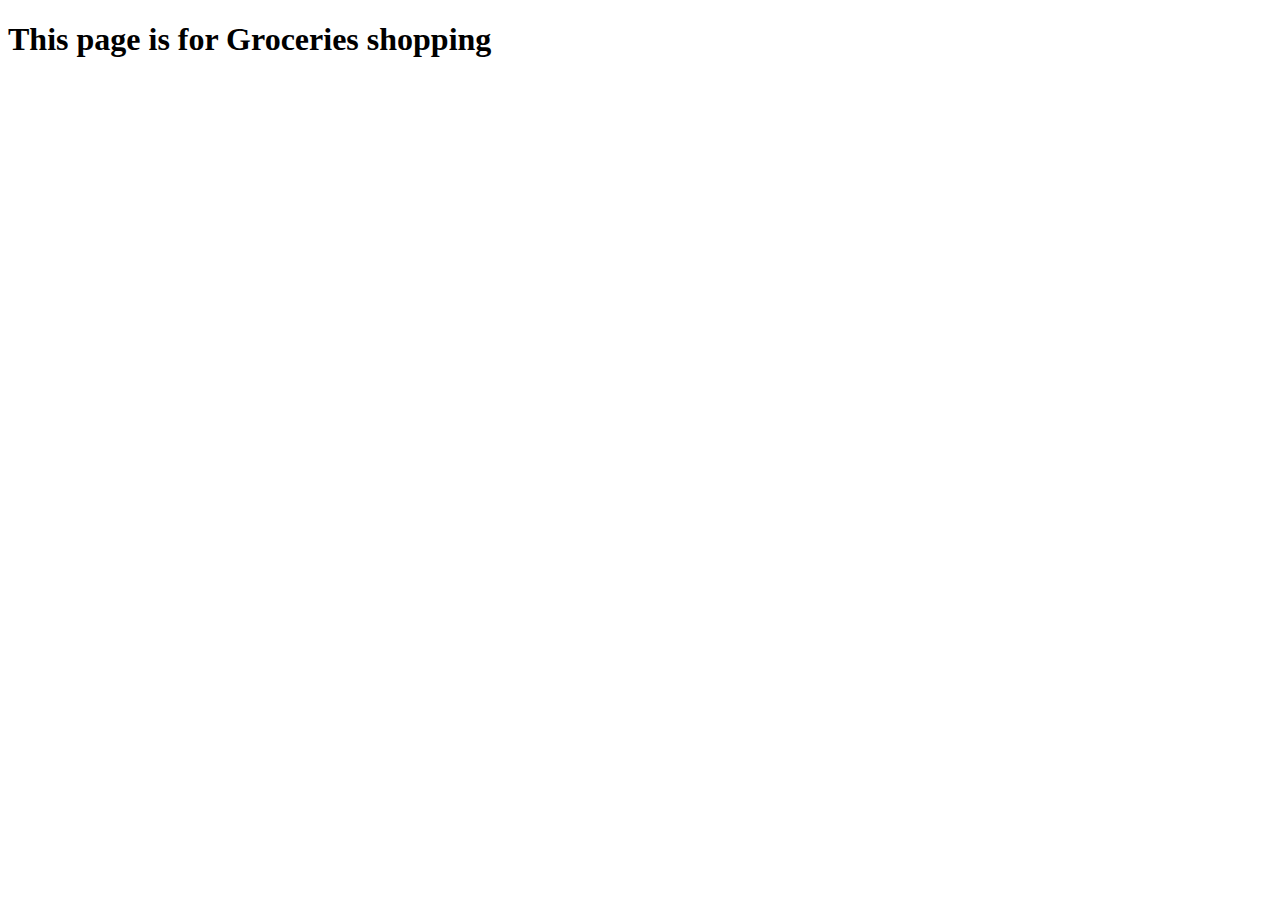
==== docs/Groceries.html @ 48125870 "docs folder created" ====
<!DOCTYPE html>
<html lang="en">
<head>
    <meta charset="UTF-8">
    <meta http-equiv="X-UA-Compatible" content="IE=edge">
    <meta name="viewport" content="width=device-width, initial-scale=1.0">
    <title>Groceries</title>
</head>
<body>
     <h1>This page is for Groceries shopping</h1>
</body> 
</html>
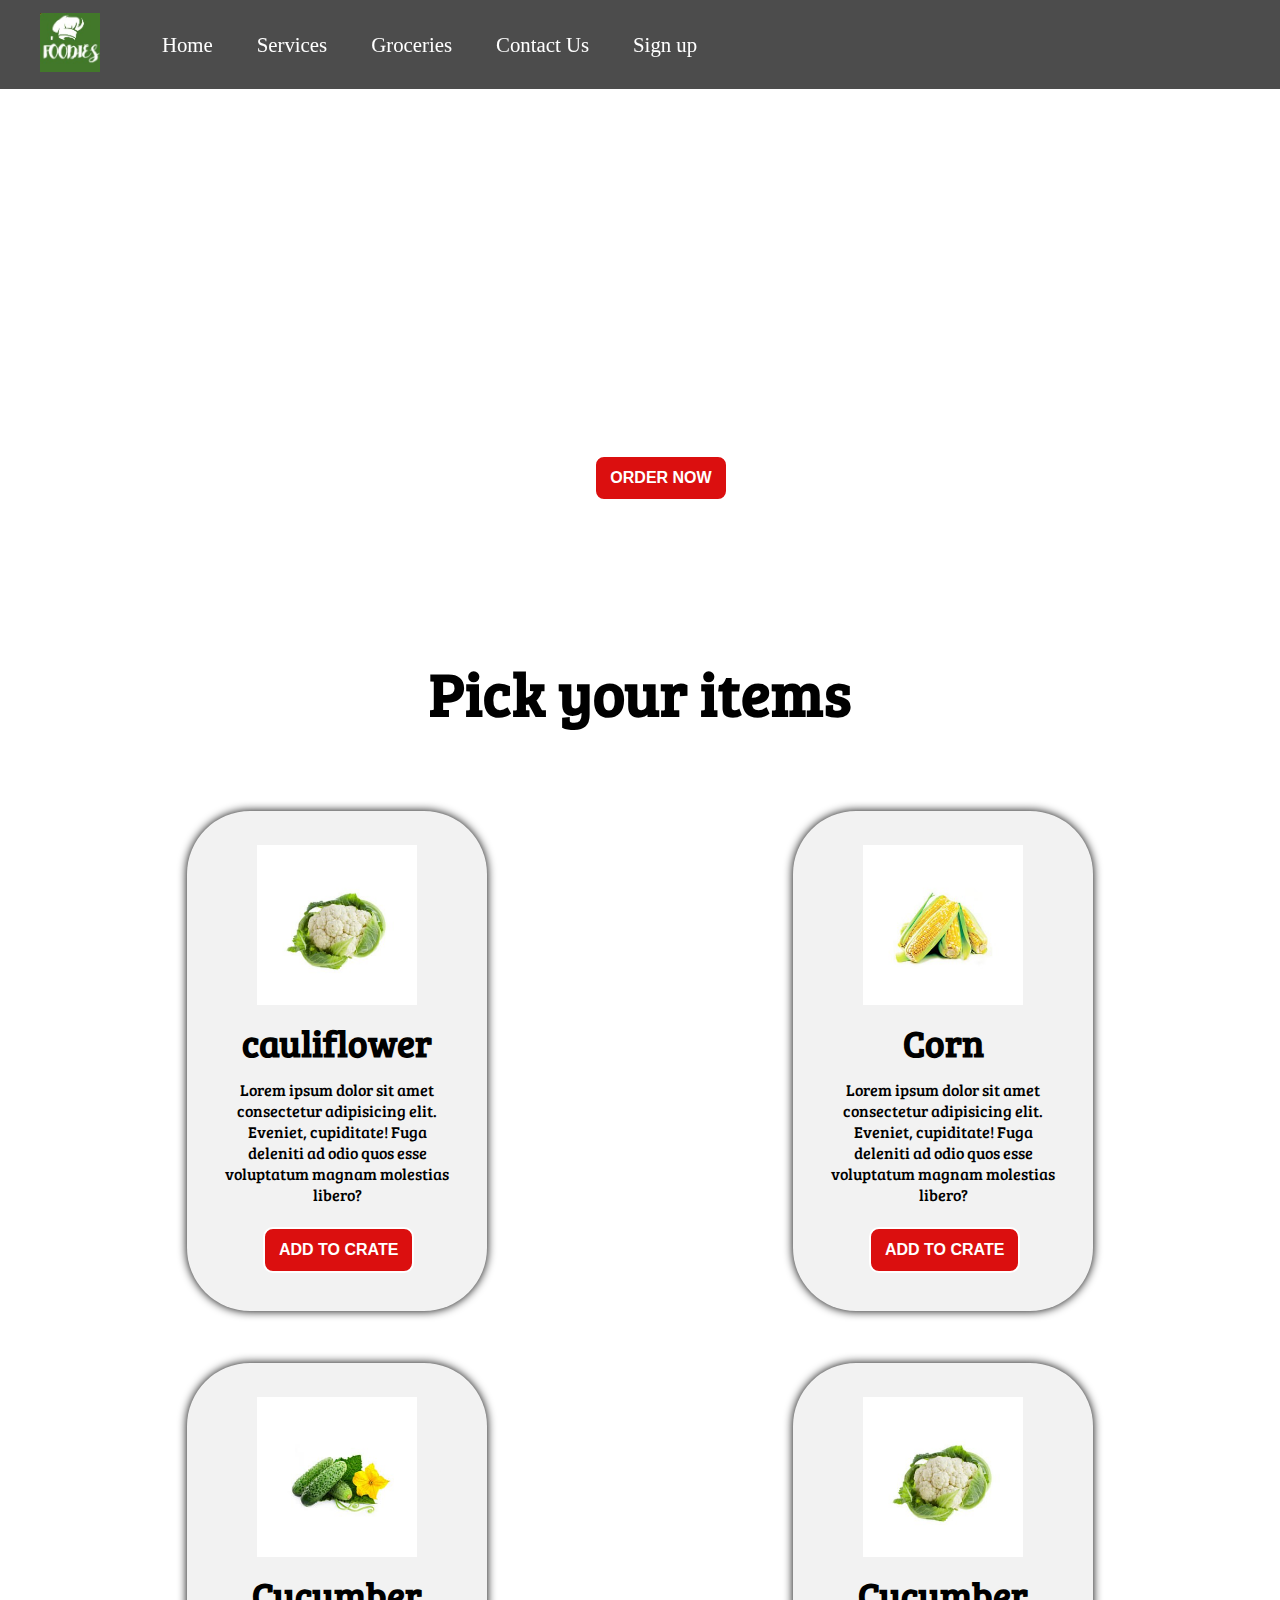
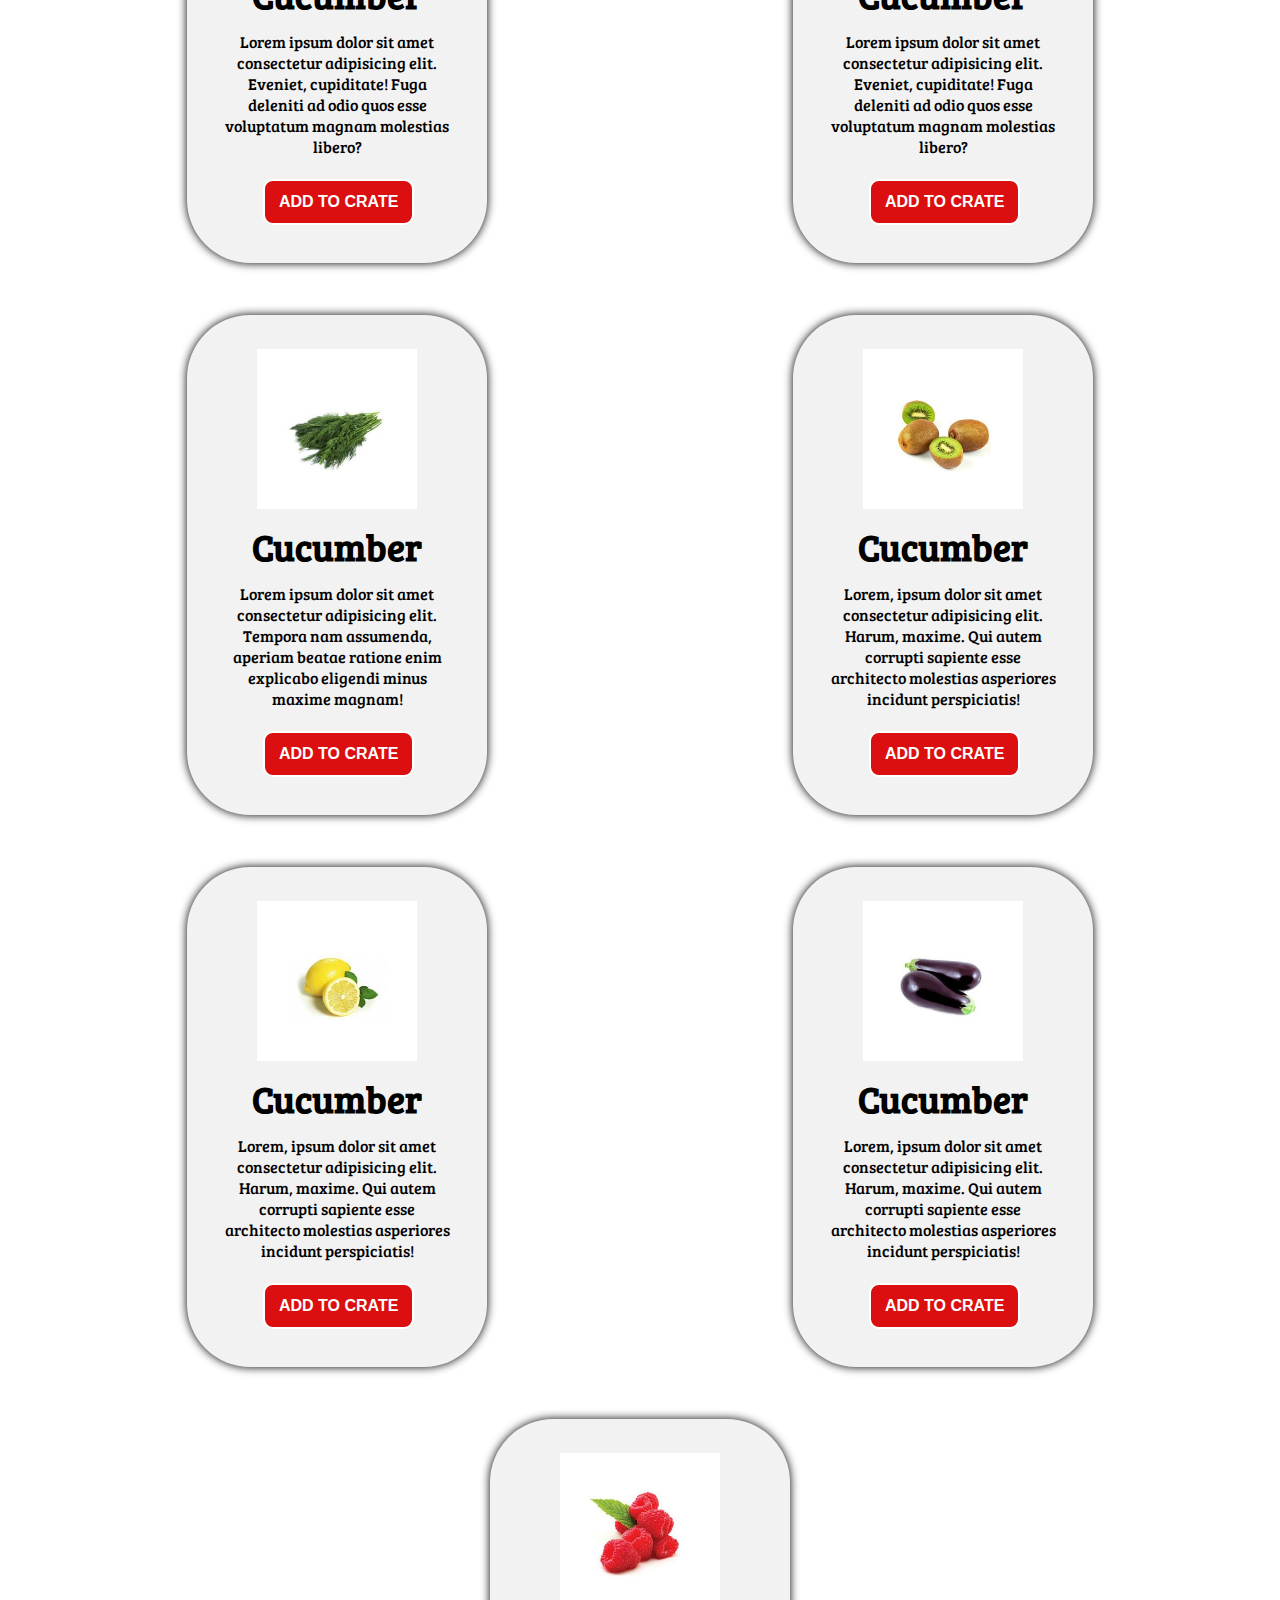
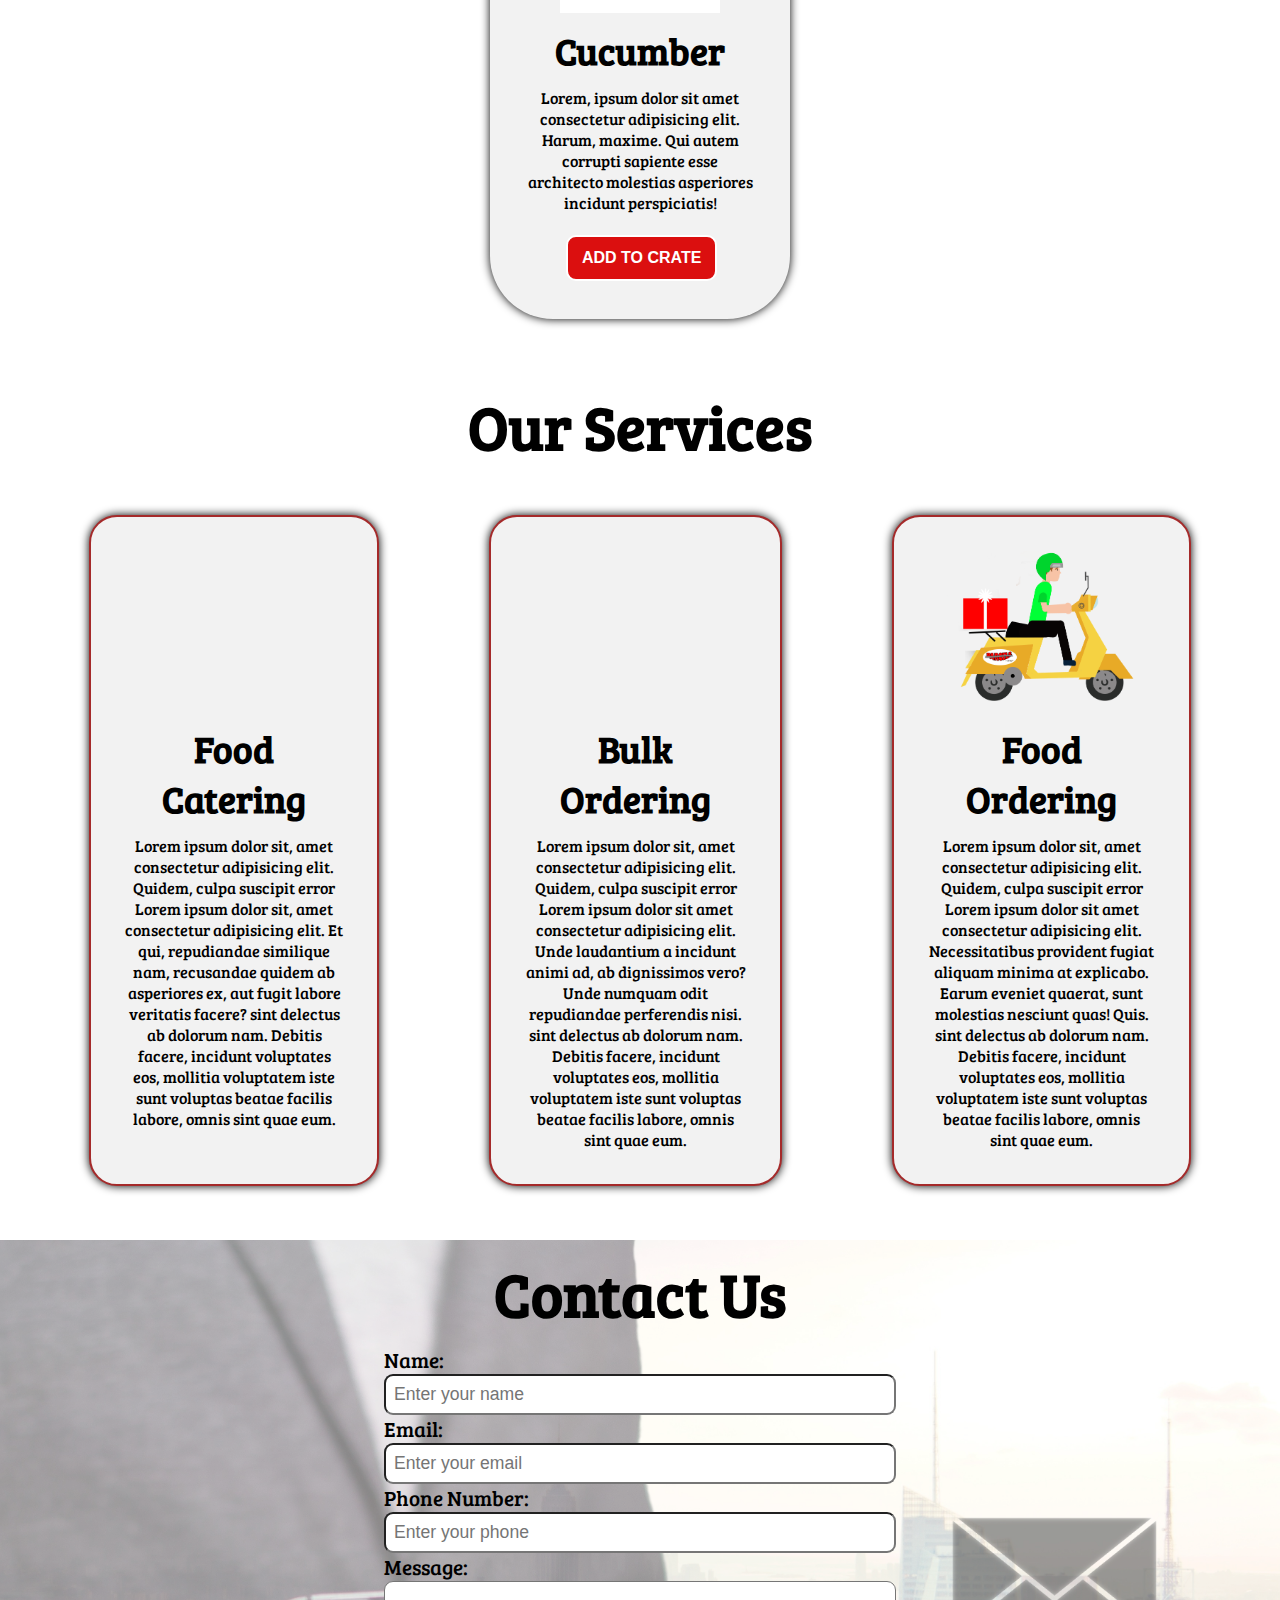
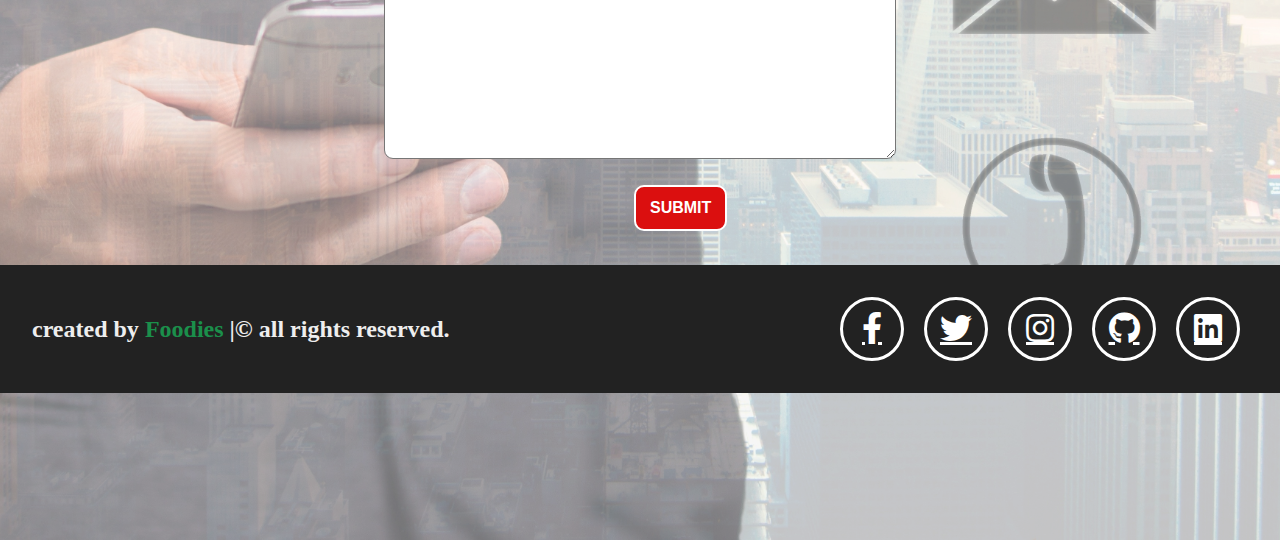
==== commit d4cf882a: "onkar change footer and signup page" ====
--- a/docs/Groceries.html
+++ b/docs/Groceries.html
@@ -1,12 +1,237 @@
 <!DOCTYPE html>
 <html lang="en">
+
 <head>
-    <meta charset="UTF-8">
-    <meta http-equiv="X-UA-Compatible" content="IE=edge">
-    <meta name="viewport" content="width=device-width, initial-scale=1.0">
-    <title>Groceries</title>
+    <meta charset="UTF-8" />
+    <meta name="viewport" content="width=device-width, initial-scale=1.0" />
+    <meta http-equiv="X-UA-Compatible" content="ie=edge" />
+    <title>Best Online Food Delivery Service in India | MyOnlineMeal.com</title>
+    <link rel="stylesheet" href="css/style.css" />
+    <link rel="stylesheet" media="screen and (max-width: 1170px)" href="css/phone.css" />
+    <link href="https://fonts.googleapis.com/css?family=Baloo+Bhai|Bree+Serif&display=swap" rel="stylesheet" />
+    <!-- <link rel="stylesheet" href="https://stackpath.bootstrapcdn.com/bootstrap/4.5.2/css/bootstrap.min.css" integrity="sha384-JcKb8q3iqJ61gNV9KGb8thSsNjpSL0n8PARn9HuZOnIxN0hoP+VmmDGMN5t9UJ0Z" crossorigin="anonymous" > -->
+    <link rel="stylesheet" href="https://use.fontawesome.com/releases/v5.8.2/css/all.css"> 
+
 </head>
+
 <body>
-     <h1>This page is for Groceries shopping</h1>
-</body> 
+    <nav id="navbar">
+        <div id="logo">
+            <img src="logos.jpg" alt="MyOnlineMeal.com" />
+        </div>
+        <ul>
+            <li class="item"><a href="#home">Home</a></li>
+            <li class="item"><a href="#services-container">Services</a></li>
+            <li class="item"><a href="Groceries.html" target="_blank">Groceries</a></li>
+            <li class="item"><a href="#contact" >Contact Us</a></li>
+            <li class="item"><a href="paymentform.html" target="_blank">Sign up</a></li>
+        </ul>
+    </nav>
+
+    <section id="home">
+        <h1 class="h-primary">Welcome to MyOnlineVegies</h1>
+        <p>
+            Lorem ipsum dolor sit amet consectetur, adipisicing elit. Perferendis
+            dolorum numquam minus.
+        </p>
+        <p>Lorem ipsum dolor sit amet consectetur, adipisicing elit.</p>
+        <button class="btn">Order Now</button>
+    </section>
+
+    <section id="order-content">
+        <h1 class="order-heading  center">Pick your items</h1>
+        <div id="orders">
+            <div class="box">
+                <img src="img/vegies images/cauliflower.jpg" alt="first item" />
+                <h2 class="order-heading-secondary">cauliflower</h2>
+                <p class="center">Lorem ipsum dolor sit amet consectetur adipisicing elit. Eveniet, cupiditate! Fuga deleniti ad odio quos esse voluptatum magnam molestias libero?
+                </p>
+                <button class="btn">add to crate</button>
+
+            </div>
+            <div class="box">
+                <img src="img/vegies images/corn.jpg" alt="first item" />
+                <h2 class="order-heading-secondary">Corn</h2>
+                <p class="center">Lorem ipsum dolor sit amet consectetur adipisicing elit. Eveniet, cupiditate! Fuga deleniti ad odio quos esse voluptatum magnam molestias libero?
+                </p>
+                <button class="btn">add to crate</button>
+
+            </div>
+            <div class="box">
+                <img src="img/vegies images/cucumber.jpg" alt="first item" />
+                <h2 class="order-heading-secondary">Cucumber</h2>
+                <p class="center">Lorem ipsum dolor sit amet consectetur adipisicing elit. Eveniet, cupiditate! Fuga deleniti ad odio quos esse voluptatum magnam molestias libero?
+                </p>
+                <button class="btn">add to crate</button>
+
+            </div>
+            <div class="box">
+                <img src="img/vegies images/cauliflower.jpg" alt="first item" />
+                <h2 class="order-heading-secondary">Cucumber</h2>
+                <p class="center">Lorem ipsum dolor sit amet consectetur adipisicing elit. Eveniet, cupiditate! Fuga deleniti ad odio quos esse voluptatum magnam molestias libero?
+                </p>
+                <button class="btn">add to crate</button>
+
+            </div>
+            <div class="box">
+                <img src="img/vegies images/dill.jpg" alt="first item" />
+                <h2 class="order-heading-secondary">Cucumber</h2>
+                <p class="center">Lorem ipsum dolor sit amet consectetur adipisicing elit. Tempora nam assumenda, aperiam beatae ratione enim explicabo eligendi minus maxime magnam!
+                </p>
+                <button class="btn">add to crate</button>
+
+            </div>
+            <div class="box">
+                <img src="img/vegies images/kiwi.jpg" alt="first item" />
+                <h2 class="order-heading-secondary">Cucumber</h2>
+                <p class="center">Lorem, ipsum dolor sit amet consectetur adipisicing elit. Harum, maxime. Qui autem corrupti sapiente esse architecto molestias asperiores incidunt perspiciatis!
+                </p>
+                <button class="btn">ADD To CRATE</button>
+
+            </div>
+            <div class="box">
+                <img src="img/vegies images/lemon.jpg" alt="first item" />
+                <h2 class="order-heading-secondary">Cucumber</h2>
+                <p class="center">Lorem, ipsum dolor sit amet consectetur adipisicing elit. Harum, maxime. Qui autem corrupti sapiente esse architecto molestias asperiores incidunt perspiciatis!
+                </p>
+                <button class="btn">ADD To CRATE</button>
+
+            </div>
+            <div class="box">
+                <img src="img/vegies images/zucchini.jpg" alt="first item" />
+                <h2 class="order-heading-secondary">Cucumber</h2>
+                <p class="center">Lorem, ipsum dolor sit amet consectetur adipisicing elit. Harum, maxime. Qui autem corrupti sapiente esse architecto molestias asperiores incidunt perspiciatis!
+                </p>
+                <button class="btn">ADD To CRATE</button>
+
+            </div>
+            <div class="box">
+                <img src="img/vegies images/Raspberries.jpg" alt="first item" />
+                <h2 class="order-heading-secondary">Cucumber</h2>
+                <p class="center">Lorem, ipsum dolor sit amet consectetur adipisicing elit. Harum, maxime. Qui autem corrupti sapiente esse architecto molestias asperiores incidunt perspiciatis!
+                </p>
+                <button class="btn">ADD To CRATE</button>
+
+            </div>
+
+
+        </div>
+
+
+
+
+    </section>
+
+    <section id="services-container">
+        <h1 class="h-primary center">Our Services</h1>
+        <div id="services">
+            <div class="box">
+                <img src="img/1.png" alt="" />
+                <h2 class="h-secondary center">Food Catering</h2>
+                <p class="center">
+                    Lorem ipsum dolor sit, amet consectetur adipisicing elit. Quidem,
+                    culpa suscipit error Lorem ipsum dolor sit, amet consectetur
+                    adipisicing elit. Et qui, repudiandae similique nam, recusandae
+                    quidem ab asperiores ex, aut fugit labore veritatis facere? sint
+                    delectus ab dolorum nam. Debitis facere, incidunt voluptates eos,
+                    mollitia voluptatem iste sunt voluptas beatae facilis labore, omnis
+                    sint quae eum.
+                </p>
+            </div>
+            <div class="box">
+                <img src="img/2.png" alt="" />
+                <h2 class="h-secondary center">Bulk Ordering</h2>
+                <p class="center">
+                    Lorem ipsum dolor sit, amet consectetur adipisicing elit. Quidem,
+                    culpa suscipit error Lorem ipsum dolor sit amet consectetur
+                    adipisicing elit. Unde laudantium a incidunt animi ad, ab
+                    dignissimos vero? Unde numquam odit repudiandae perferendis nisi.
+                    sint delectus ab dolorum nam. Debitis facere, incidunt voluptates
+                    eos, mollitia voluptatem iste sunt voluptas beatae facilis labore,
+                    omnis sint quae eum.
+                </p>
+            </div>
+            <div class="box">
+                <img src="img/3.png" alt="" />
+                <h2 class="h-secondary center">Food Ordering</h2>
+                <p class="center">
+                    Lorem ipsum dolor sit, amet consectetur adipisicing elit. Quidem,
+                    culpa suscipit error Lorem ipsum dolor sit amet consectetur
+                    adipisicing elit. Necessitatibus provident fugiat aliquam minima at
+                    explicabo. Earum eveniet quaerat, sunt molestias nesciunt quas!
+                    Quis. sint delectus ab dolorum nam. Debitis facere, incidunt
+                    voluptates eos, mollitia voluptatem iste sunt voluptas beatae
+                    facilis labore, omnis sint quae eum.
+                </p>
+            </div>
+        </div>
+    </section>
+    <!-- <section id="client-section">
+        <h1 class="h-primary center">Our Clients</h1>
+        <div id="clients">
+            <div class="client-item">
+                <img src="img/logo1.png" alt="Our Client" />
+            </div>
+            <div class="client-item">
+                <img src="img/logo2.png" alt="Our Client" />
+            </div>
+
+            <div class="client-item">
+                <img src="img/logo4.png" alt="Our Client" />
+            </div>
+            <div class="client-item">
+                <img src="img/logo3.png" alt="Our Client" />
+            </div>
+        </div>
+    </section> -->
+
+    <section id="contact">
+        <h1 class="h-primary center">Contact Us</h1>
+        <div id="contact-box">
+            <form action="">
+                <div class="form-group">
+                    <label for="name">Name: </label>
+                    <input type="text" name="name" id="name" placeholder="Enter your name" />
+                </div>
+                <div class="form-group">
+                    <label for="email">Email: </label>
+                    <input type="email" name="name" id="email" placeholder="Enter your email" />
+                </div>
+                <div class="form-group">
+                    <label for="phone">Phone Number: </label>
+                    <input type="phone" name="name" id="phone" placeholder="Enter your phone" />
+                </div>
+                <div class="form-group">
+                    <label for="message">Message: </label>
+                    <textarea name="message" id="message" cols="30" rows="8"></textarea>
+                </div>
+                <div class="form-group">
+                    <button class="btn-1">Submit</button>
+                </div>
+            </form>
+        </div>
+    </section>
+
+    
+<section class="footer">
+
+    <h1 class="credit">created by <span>Foodies</span> |&copy; all rights reserved.</h1>
+    
+    <div class="icons">
+        <a href="https://hi-in.facebook.com/sanket.ghormode.31" target="_blank" class="fab fa-facebook-f"></a>
+        <a href="https://twitter.com/aw_santo" target="_blank" class="fab fa-twitter"></a>
+        <a href="https://www.instagram.com/aman_khan0_o/" target="_blank" class="fab fa-instagram"></a>
+        <a href="https://github.com/VyavahareOnkar" target="_blank" class="fab fa-github"></a>
+        <a href="https://www.linkedin.com/in/onkar-vyavahare-7a42ba1a5/" target="_blank" class="fab fa-linkedin"></a>
+    </div>
+    
+    </section>
+
+    <!-- <footer>
+        <div class="Copyright-mark">
+            Copyright &copy; www.myOnlineMeal.com. All rights reserved!
+        </div>
+    </footer> -->
+</body>
+
 </html>--- a/docs/css/style.css
+++ b/docs/css/style.css
@@ -0,0 +1,506 @@
+/* CSS Reset */
+*{
+    box-sizing: border-box;
+    margin: 0;
+    padding: 0;
+}
+
+html{
+    scroll-behavior: smooth;
+}
+
+
+
+
+/* Navigation Bar */
+#navbar{
+    display: flex;
+    align-items: center;
+    position: sticky;
+    top: 0px;
+    z-index: 0;
+}
+
+#navbar::before{
+    content: "";
+    background-color: black;
+    position: absolute;
+    top:0px;
+    left:0px;
+    height: 100%;
+    width:100%;
+    z-index: -1;
+    opacity: 0.7;
+}
+
+/* Navigation Bar: Logo and Image */
+#logo{
+    margin: 10px 34px;
+}
+
+#logo img{
+    height: 59px;
+    margin: 3px 6px;
+}
+
+
+/* Navigation Bar: List Styling */
+
+#navbar ul{
+    display: flex;
+    font-family: 'Baloo Bhai', cursive;
+}
+
+#navbar ul li{ 
+    list-style: none;
+    font-size: 1.3rem;
+}
+
+#navbar ul li a{
+    color: white;
+    display: block;
+    padding: 3px 22px;
+    border-radius: 20px;
+    text-decoration: none;
+}
+
+#navbar ul li a:hover{
+    color: black;
+    background-color: white;
+}
+
+
+
+/* Home Section */
+#home{
+    display: flex;
+    flex-direction: column;
+    padding:3px 200px;
+    height: 550px;
+    justify-content: center;
+    align-items: center;
+}
+
+#home::before{ 
+    content: "";
+    position: absolute;
+    background: url('../bg1.jpg') no-repeat center center/cover;
+    height: 642px;
+    top:0px;
+    left:0px;
+    width: 100%;
+    z-index: -1;
+    opacity:0.89;
+}
+
+#home h1{
+    color:white;
+    text-align: center;
+    font-family: 'Bree Serif', serif;
+}
+
+#home p{
+    color:white;
+    text-align: center;
+    font-size: 1.5rem;
+    font-family: 'Bree Serif', serif;
+}
+
+/* Orders Section */
+
+#orders{
+    margin: 34px;
+    display: flex;
+    justify-content: space-around;
+    flex-flow: wrap;
+    flex-direction: row;
+}
+#orders .box{ 
+    /* border: 2px solid brown; */
+    box-sizing: border-box;
+    width: 300px;
+    height: 500px;
+    padding: 34px;
+    margin: 32px 55px;
+    border-radius: 63px;
+    background: #f2f2f2;
+    margin-bottom: 20px;
+    align-items: center;
+    /* box-shadow: black; */
+    box-shadow: 0 0 10px rgb(0, 0, 0,5);
+    /* -webkit-transition-duration: 0.3s; */
+    /* -webkit-transition-property: box-shadow,transform;
+    transition-property: box-shadow,transform; */
+}
+#order.box:hover{
+    background: rgb(31, 16, 16);
+    cursor: pointer;
+    box-shadow: 0 0 20px rgba(0, 0, 0, 0.5);
+    /* -webkit-transform: scale(1.1); */
+    box-shadow: rgba(0, 0, 0, 0.5);
+
+}
+
+#orders .box img{ 
+   height: 160px;
+   margin: auto;
+   display: block;
+}
+
+#orders .box p{
+    font-family: 'Bree Serif', serif;
+
+} 
+#order .box p span{
+
+        content: "\20B9";
+}
+ .box div{
+    justify-content: center;
+    margin-left: 36px;
+}
+ div .stars i{
+    color: gold;
+    padding: 0 0.1rem;
+    font-size: 22px;
+    justify-content: center;
+    margin-left: 0px;
+    margin-top: 14px;
+}
+    
+.price_block{
+    
+  
+    margin-top: 23px;
+    color: rgb(150, 60, 60);
+    margin-left: 30px;
+  
+}
+
+.currrency_icon{
+    font-size: 5px;
+ 
+}
+.amount{
+    font-size: 28px;
+}
+  
+
+
+/* Services Section */
+#services{
+    margin: 34px;
+    display: flex;
+}
+#services .box{ 
+    border: 2px solid brown;
+    padding: 34px;
+    margin: 2px 55px;
+    border-radius: 28px;
+    background: #f2f2f2;
+    margin-bottom: 20px;
+    box-shadow: 0 0 10px rgb(0, 0, 0,5);
+    
+
+}
+
+#services .box img{ 
+   height: 160px;
+   margin: auto;
+   display: block;
+}
+
+#services .box p{
+    font-family: 'Bree Serif', serif;
+
+} 
+
+.search_banner{
+   /* position: absolute; */
+    justify-content: center;
+    height: 25%;
+}
+.container-box{
+    justify-content: center;
+    /* border: solid red; */
+    /* height: 5%; */
+    margin: 135px 134px;
+    
+}
+.container-box img{
+    justify-content: center;
+    width: 100%;
+    /* height: 5%; */
+}
+
+
+/* Clients Section */
+#client-section{ 
+    position: relative;
+}
+
+#client-section::before{
+ content: "";
+ position: absolute;
+ background: url('../bg3.jpg');
+ width: 100%;
+ height: 100%;
+ z-index: -1;
+ opacity: 0.3;
+}
+
+#clients{
+    display: flex;
+    justify-content: center;
+    align-items: center;
+}
+
+.client-item{
+    padding: 34px;
+}
+
+#clients img{
+    height: 124px;
+}
+
+
+/* review section */
+
+.review{
+    background: url(../images/review-bg.jpg), linear-gradient(#0098a1, #0098a1) no-repeat;
+    background-size: cover;
+    background-position: center;
+    background-attachment: fixed;
+    background-blend-mode: multiply;
+  }
+  
+  .review .heading{
+    color:#fff;
+    padding-bottom: 4rem;
+  }
+  
+  .review .heading span{
+    color:gold;
+  }
+  
+  .review .box-container{
+    display: flex;
+    justify-content: center;
+    flex-wrap: wrap;
+  }
+  
+  .review .box-container .box{
+    width:35rem;
+    margin:4rem 2rem;
+    padding-bottom: 2rem;
+    text-align: center;
+    box-shadow: 0 .3rem .5rem #000;
+    background:#fff;
+  }
+  
+  .review .box-container .box .image{
+    margin-top: -5rem;
+  }
+  
+  .review .box-container .box .image img{
+    height:10rem;
+    width:10rem;
+    border-radius: 50%;
+    object-fit: cover;
+    border: .7rem solid #fff;
+  }
+  
+  .review .box-container .box .content h3{
+    font-size: 2rem;
+    color:#0098a1;
+  }
+  
+  .review .box-container .box .content p{
+    font-size: 1.4rem;
+    color:#333;
+    padding:.5rem 1.5rem;
+  }
+  
+  .review .box-container .box .content .stars i{
+    color:gold;
+    font-size: 1.7rem;
+    padding:1rem .1rem;
+  }
+  
+
+
+/* Contact Section */
+#contact{
+    /* position: relative; */
+    justify-content: center;
+}
+#contact::before{
+    content: "";
+    position: absolute;
+    width: 100%;
+    height: 100%;
+    z-index: -1;
+    opacity: 0.7;
+    background: url('../contact.jpg') no-repeat center center/cover;
+
+}
+#contact-box{
+    display: flex;
+    justify-content: center;
+    align-items: center;
+    padding-bottom: 34px;
+}
+#contact-box input, 
+#contact-box textarea{
+    width: 100%;
+    padding: 0.5rem;
+    border-radius: 9px;
+    font-size: 1.1rem;
+} 
+
+#contact-box form{
+    width: 40%;
+}
+
+#contact-box label{
+   font-size: 1.3rem;
+   font-family: 'Bree Serif', serif;
+
+}
+
+
+/* footer{
+    background: black;
+    color: white;
+    padding: 9px 20px;
+
+    height: 378px;
+} */
+
+
+.footer{
+    display: flex;
+    align-items: center;
+    justify-content: space-between;
+    padding:2rem;
+    background:#222;
+  }
+  
+  .footer .credit{
+    font-size: 1.5rem;
+    color:#eee;
+  }
+  
+  .footer .credit span{
+    color:#1b8f4b;
+  }
+  
+  .footer .icons a{
+    font-size: 2rem;
+    margin:0 .5rem;
+    height:4rem;
+    width:4rem;
+    line-height: 3.5rem;
+    text-align: center;
+    border-radius: 50%;
+    color:#fff;
+    border:.2rem solid #fff;
+    transition: .2s linear;
+  }
+  
+  .footer .icons a:hover{
+    background:#1b8f4b;
+    color: black;
+  }
+  
+
+/* Utility Classes */
+.order-heading{
+    font-family: 'Bree Serif', serif;
+    font-size: 3.8rem;
+    padding: 12px;
+}
+.order-heading-secondary{
+    font-family: 'Bree Serif', serif;
+    font-size: 2.3rem;
+    padding: 12px;
+}
+
+
+
+.h-primary,.order-heading{
+    font-family: 'Bree Serif', serif;
+    font-size: 3.8rem;
+    padding: 12px;
+   
+}
+
+.h-secondary{
+    font-family: 'Bree Serif', serif;
+    font-size: 2.3rem;
+    padding: 12px;
+}
+
+.order-heading-secondary{
+    text-align: center;
+}
+
+
+.btn, .btn-1 {
+    /* padding: 6px 20px;
+    border: 2px solid white;
+    background-color: rgb(219, 15, 15);
+    color: white;
+    margin: 17px;
+    font-size: 1rem;
+    border-radius: 10px;
+    cursor:pointer;
+    text-transform: uppercase;
+    /* justify-content: center;
+    align-content: center; */
+    /* align-self: center;  */
+
+    padding: 12px 14px;
+    border: 2px solid white;
+    background-color: rgb(219, 15, 15);
+    color: white;
+    margin-left: 42px;
+    font-size: 1rem;
+    border-radius: 10px;
+    cursor: pointer;
+    text-transform: uppercase;
+    font-weight: bolder;
+    /* align-self: inherit;
+    justify-items: center; */
+    margin-top: 22px;
+}
+.btn a{
+    text-decoration: none;
+    color: white;
+}
+.btn a:hover{
+    background-color: white;
+    color: rgb(219, 15, 15);
+    /* border:solid rgb(219, 15, 15); */
+    transition-duration: 0.5s;
+}
+.btn:hover,.btn-1:hover{
+    background-color: white;
+    color: rgb(219, 15, 15);
+    border:solid rgb(219, 15, 15);
+    transition-duration: 0.5s;
+}
+.btn-1{
+      margin-left: 250px;
+}
+
+.center{
+    text-align: center;
+
+/* }
+.copyright-mark{
+    text-align: right;
+   
+    padding-left: 631px;
+    padding-top: 348px;
+} */--- a/docs/css/phone.css
+++ b/docs/css/phone.css
@@ -0,0 +1,60 @@
+/* Navigation */
+#navbar {
+    flex-direction: column;
+}
+
+#navbar ul li a{
+    font-size: 1rem;
+    padding: 0px 7px;
+    padding-bottom: 8px;
+}
+/* Home section */
+#home{
+    height: 370px; 
+    padding: 3px 28px;
+}
+
+#home::before{
+    height: 480px; 
+}
+
+#home p{
+    font-size: 13px;
+}
+
+/* Services section  */
+#services{
+    flex-direction: column;
+}
+
+#services .box { 
+    padding: 14px;
+    margin: 20px 20%; 
+    margin-bottom: 20px;
+}
+
+/* Clients section */
+#clients{
+    flex-wrap: wrap;
+}
+
+#clients img{
+    width: 66px;
+    padding: 6px;
+    height: auto;
+}
+
+/* Contact us section */
+#contact-box form{
+    width:80%;
+}
+/* Footer */
+
+/* Utility classes */
+.h-primary{
+    font-size:26px;
+}
+.btn{
+    font-size: 13px;
+    padding: 4px 8px;
+}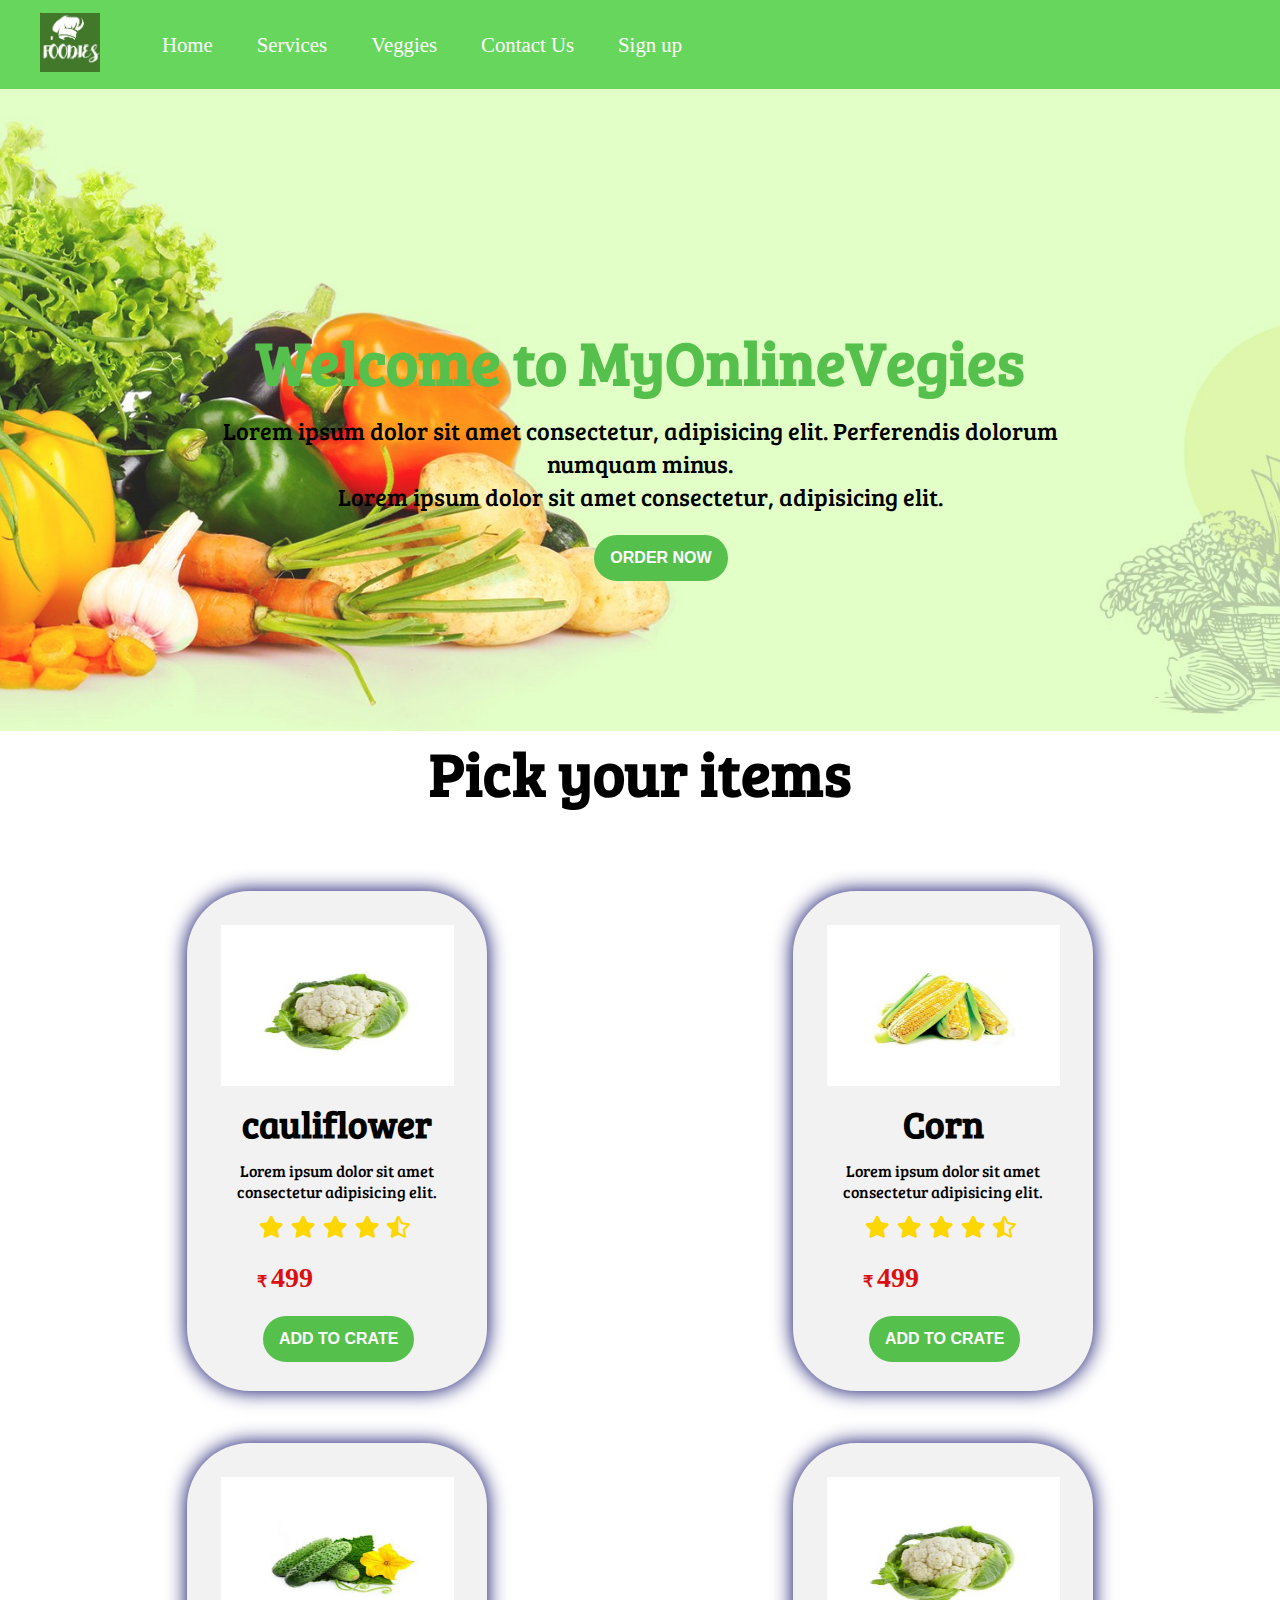
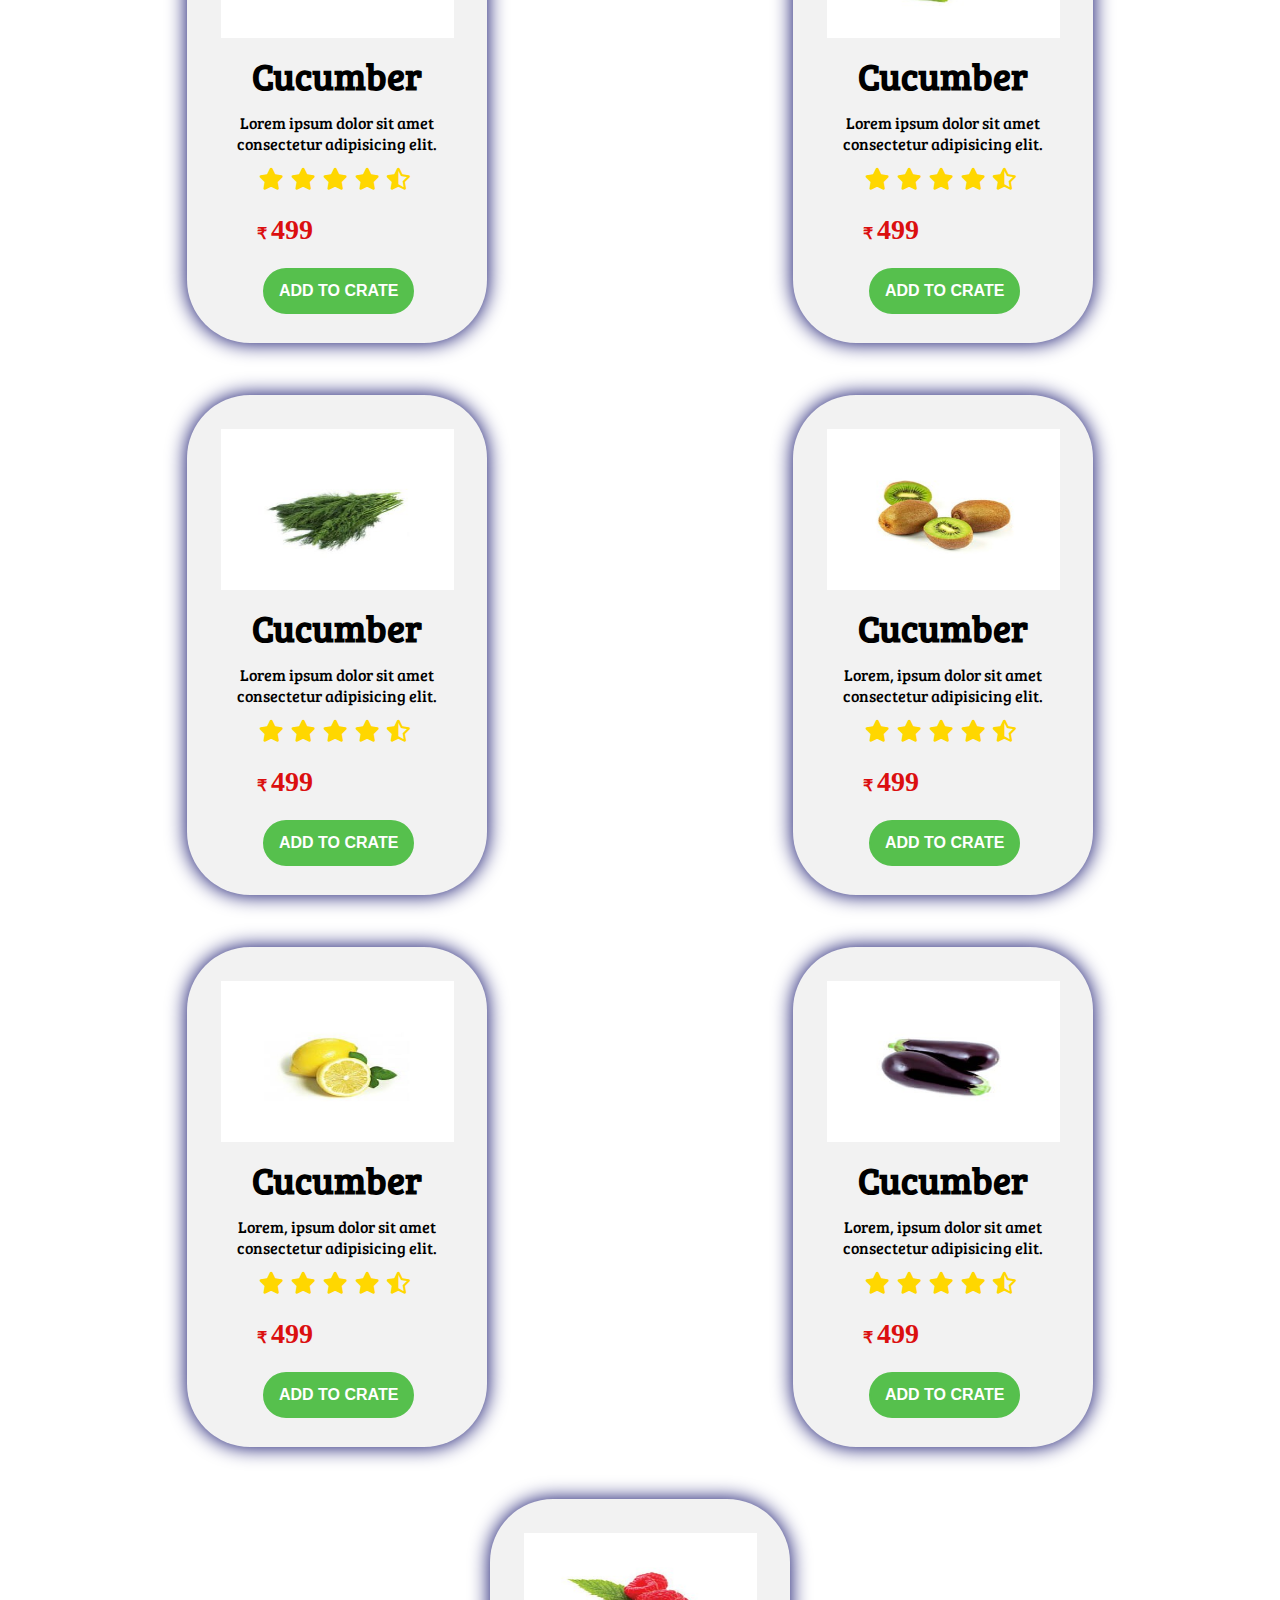
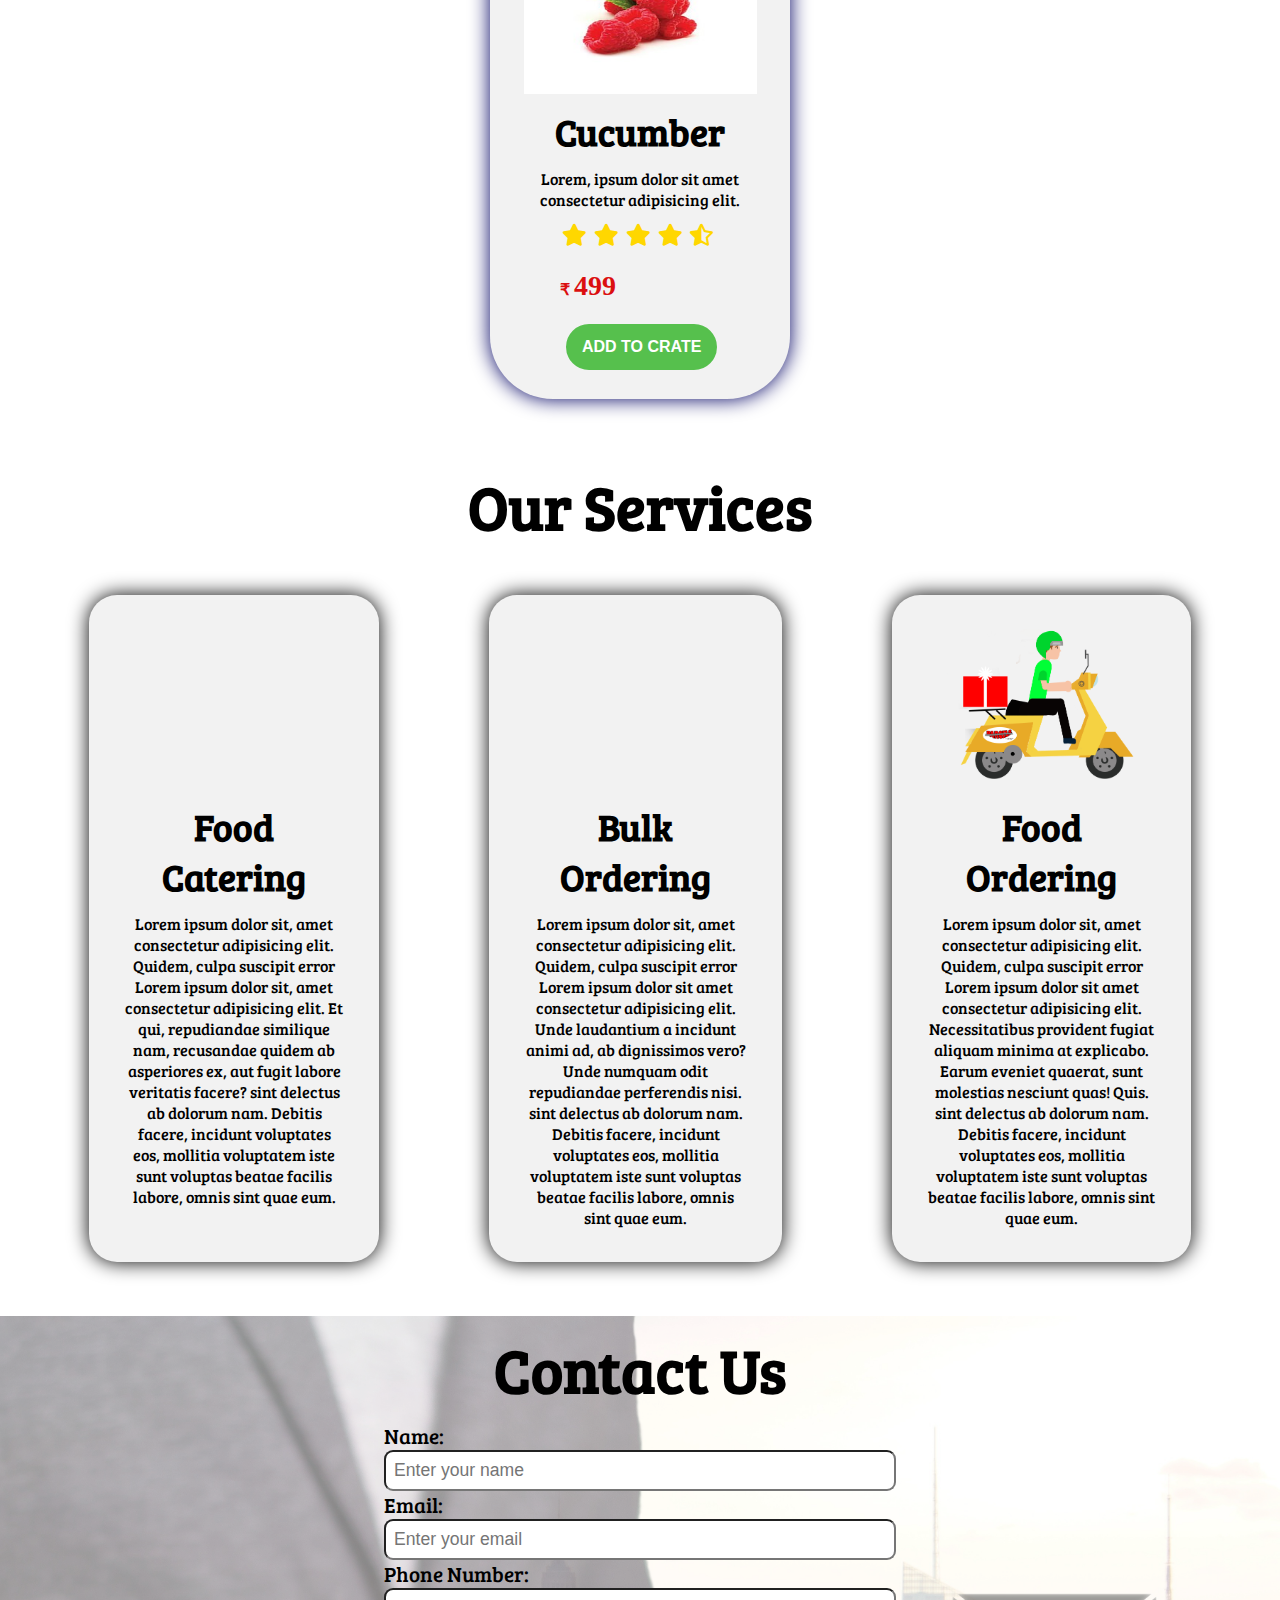
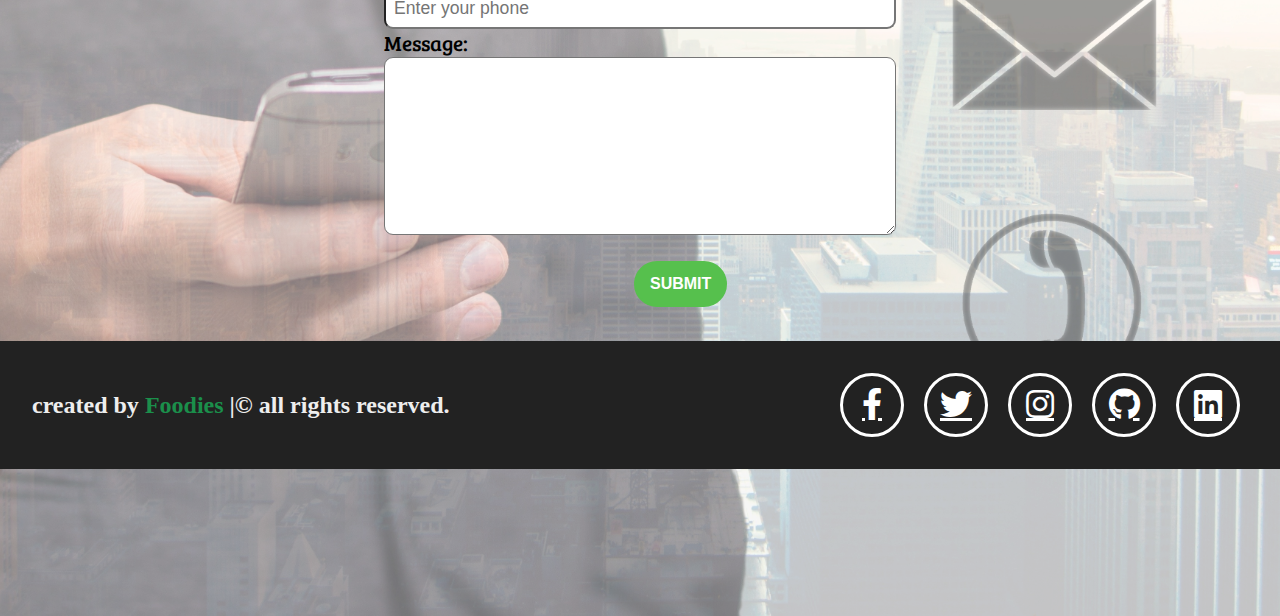
==== commit 0028f869: "Some changes are done here" ====
--- a/docs/Groceries.html
+++ b/docs/Groceries.html
@@ -7,10 +7,13 @@
     <meta http-equiv="X-UA-Compatible" content="ie=edge" />
     <title>Best Online Food Delivery Service in India | MyOnlineMeal.com</title>
     <link rel="stylesheet" href="css/style.css" />
-    <link rel="stylesheet" media="screen and (max-width: 1170px)" href="css/phone.css" />
+    <!-- <link rel="stylesheet" media="screen and (max-width: 1170px)" href="css/phone.css" /> -->
     <link href="https://fonts.googleapis.com/css?family=Baloo+Bhai|Bree+Serif&display=swap" rel="stylesheet" />
     <!-- <link rel="stylesheet" href="https://stackpath.bootstrapcdn.com/bootstrap/4.5.2/css/bootstrap.min.css" integrity="sha384-JcKb8q3iqJ61gNV9KGb8thSsNjpSL0n8PARn9HuZOnIxN0hoP+VmmDGMN5t9UJ0Z" crossorigin="anonymous" > -->
-    <link rel="stylesheet" href="https://use.fontawesome.com/releases/v5.8.2/css/all.css"> 
+
+   
+
+    <link rel="stylesheet" href="https://use.fontawesome.com/releases/v5.8.2/css/all.css">
 
 </head>
 
@@ -22,9 +25,9 @@
         <ul>
             <li class="item"><a href="#home">Home</a></li>
             <li class="item"><a href="#services-container">Services</a></li>
-            <li class="item"><a href="Groceries.html" target="_blank">Groceries</a></li>
-            <li class="item"><a href="#contact" >Contact Us</a></li>
-            <li class="item"><a href="paymentform.html" target="_blank">Sign up</a></li>
+            <li class="item"><a href="index.html" >Veggies</a></li>
+            <li class="item"><a href="#contact">Contact Us</a></li>
+            <li class="item"><a href="signup.html" target="_blank">Sign up</a></li>
         </ul>
     </nav>
 
@@ -35,7 +38,7 @@
             dolorum numquam minus.
         </p>
         <p>Lorem ipsum dolor sit amet consectetur, adipisicing elit.</p>
-        <button class="btn">Order Now</button>
+        <button class="btn"><a href="#orders">Order Now</a></button>
     </section>
 
     <section id="order-content">
@@ -44,74 +47,173 @@
             <div class="box">
                 <img src="img/vegies images/cauliflower.jpg" alt="first item" />
                 <h2 class="order-heading-secondary">cauliflower</h2>
-                <p class="center">Lorem ipsum dolor sit amet consectetur adipisicing elit. Eveniet, cupiditate! Fuga deleniti ad odio quos esse voluptatum magnam molestias libero?
-                </p>
+                <p class="center">Lorem ipsum dolor sit amet consectetur adipisicing elit.
+                </p>
+                <div class="stars">
+                    <i class="fas fa-star"></i>
+                    <i class="fas fa-star"></i>
+                    <i class="fas fa-star"></i>
+                    <i class="fas fa-star"></i>
+                    <i class="fas fa-star-half-alt"></i>
+                </div>
+                <div class="price_block"> 
+                    <span class="currency_icon">&#8377;</span>
+                    <span class="amount">499</span>
+                </div>
                 <button class="btn">add to crate</button>
 
             </div>
             <div class="box">
                 <img src="img/vegies images/corn.jpg" alt="first item" />
                 <h2 class="order-heading-secondary">Corn</h2>
-                <p class="center">Lorem ipsum dolor sit amet consectetur adipisicing elit. Eveniet, cupiditate! Fuga deleniti ad odio quos esse voluptatum magnam molestias libero?
-                </p>
+                <p class="center">Lorem ipsum dolor sit amet consectetur adipisicing elit.
+                    <!-- <span>&#8377;</span> 499</p> -->
+                <div class="stars">
+                    <i class="fas fa-star"></i>
+                    <i class="fas fa-star"></i>
+                    <i class="fas fa-star"></i>
+                    <i class="fas fa-star"></i>
+                    <i class="fas fa-star-half-alt"></i>
+                </div>
+                <div class="price_block"> 
+                    <span class="currency_icon">&#8377;</span>
+                    <span class="amount">499</span>
+                </div>
                 <button class="btn">add to crate</button>
 
             </div>
             <div class="box">
                 <img src="img/vegies images/cucumber.jpg" alt="first item" />
                 <h2 class="order-heading-secondary">Cucumber</h2>
-                <p class="center">Lorem ipsum dolor sit amet consectetur adipisicing elit. Eveniet, cupiditate! Fuga deleniti ad odio quos esse voluptatum magnam molestias libero?
-                </p>
+                <p class="center">Lorem ipsum dolor sit amet consectetur adipisicing elit.
+                </p>
+                <div class="stars">
+                    <i class="fas fa-star"></i>
+                    <i class="fas fa-star"></i>
+                    <i class="fas fa-star"></i>
+                    <i class="fas fa-star"></i>
+                    <i class="fas fa-star-half-alt"></i>
+                </div>
+                <div class="price_block"> 
+                    <span class="currency_icon">&#8377;</span>
+                    <span class="amount">499</span>
+                </div>
                 <button class="btn">add to crate</button>
 
             </div>
             <div class="box">
                 <img src="img/vegies images/cauliflower.jpg" alt="first item" />
                 <h2 class="order-heading-secondary">Cucumber</h2>
-                <p class="center">Lorem ipsum dolor sit amet consectetur adipisicing elit. Eveniet, cupiditate! Fuga deleniti ad odio quos esse voluptatum magnam molestias libero?
-                </p>
+                <p class="center">Lorem ipsum dolor sit amet consectetur adipisicing elit.
+                </p>
+                <div class="stars">
+                    <i class="fas fa-star"></i>
+                    <i class="fas fa-star"></i>
+                    <i class="fas fa-star"></i>
+                    <i class="fas fa-star"></i>
+                    <i class="fas fa-star-half-alt"></i>
+                </div>
+                <div class="price_block"> 
+                    <span class="currency_icon">&#8377;</span>
+                    <span class="amount">499</span>
+                </div>
                 <button class="btn">add to crate</button>
 
             </div>
             <div class="box">
                 <img src="img/vegies images/dill.jpg" alt="first item" />
                 <h2 class="order-heading-secondary">Cucumber</h2>
-                <p class="center">Lorem ipsum dolor sit amet consectetur adipisicing elit. Tempora nam assumenda, aperiam beatae ratione enim explicabo eligendi minus maxime magnam!
-                </p>
+                <p class="center">Lorem ipsum dolor sit amet consectetur adipisicing elit.
+                </p>
+                <div class="stars">
+                    <i class="fas fa-star"></i>
+                    <i class="fas fa-star"></i>
+                    <i class="fas fa-star"></i>
+                    <i class="fas fa-star"></i>
+                    <i class="fas fa-star-half-alt"></i>
+                </div>
+                <div class="price_block"> 
+                    <span class="currency_icon">&#8377;</span>
+                    <span class="amount">499</span>
+                </div>
                 <button class="btn">add to crate</button>
 
             </div>
             <div class="box">
                 <img src="img/vegies images/kiwi.jpg" alt="first item" />
                 <h2 class="order-heading-secondary">Cucumber</h2>
-                <p class="center">Lorem, ipsum dolor sit amet consectetur adipisicing elit. Harum, maxime. Qui autem corrupti sapiente esse architecto molestias asperiores incidunt perspiciatis!
-                </p>
+                <p class="center">Lorem, ipsum dolor sit amet consectetur adipisicing elit.
+                </p>
+                <div class="stars">
+                    <i class="fas fa-star"></i>
+                    <i class="fas fa-star"></i>
+                    <i class="fas fa-star"></i>
+                    <i class="fas fa-star"></i>
+                    <i class="fas fa-star-half-alt"></i>
+                </div>
+                <div class="price_block"> 
+                    <span class="currency_icon">&#8377;</span>
+                    <span class="amount">499</span>
+                </div>
                 <button class="btn">ADD To CRATE</button>
 
             </div>
             <div class="box">
                 <img src="img/vegies images/lemon.jpg" alt="first item" />
                 <h2 class="order-heading-secondary">Cucumber</h2>
-                <p class="center">Lorem, ipsum dolor sit amet consectetur adipisicing elit. Harum, maxime. Qui autem corrupti sapiente esse architecto molestias asperiores incidunt perspiciatis!
-                </p>
+                <p class="center">Lorem, ipsum dolor sit amet consectetur adipisicing elit.
+                </p>
+                <div class="stars">
+                    <i class="fas fa-star"></i>
+                    <i class="fas fa-star"></i>
+                    <i class="fas fa-star"></i>
+                    <i class="fas fa-star"></i>
+                    <i class="fas fa-star-half-alt"></i>
+                </div>
+                <div class="price_block"> 
+                    <span class="currency_icon">&#8377;</span>
+                    <span class="amount">499</span>
+                </div>
                 <button class="btn">ADD To CRATE</button>
 
             </div>
             <div class="box">
                 <img src="img/vegies images/zucchini.jpg" alt="first item" />
                 <h2 class="order-heading-secondary">Cucumber</h2>
-                <p class="center">Lorem, ipsum dolor sit amet consectetur adipisicing elit. Harum, maxime. Qui autem corrupti sapiente esse architecto molestias asperiores incidunt perspiciatis!
-                </p>
+                <p class="center">Lorem, ipsum dolor sit amet consectetur adipisicing elit.
+                </p>
+                <div class="stars">
+                    <i class="fas fa-star"></i>
+                    <i class="fas fa-star"></i>
+                    <i class="fas fa-star"></i>
+                    <i class="fas fa-star"></i>
+                    <i class="fas fa-star-half-alt"></i>
+                </div>
+                <div class="price_block"> 
+                    <span class="currency_icon">&#8377;</span>
+                    <span class="amount">499</span>
+                </div>
                 <button class="btn">ADD To CRATE</button>
 
             </div>
             <div class="box">
                 <img src="img/vegies images/Raspberries.jpg" alt="first item" />
                 <h2 class="order-heading-secondary">Cucumber</h2>
-                <p class="center">Lorem, ipsum dolor sit amet consectetur adipisicing elit. Harum, maxime. Qui autem corrupti sapiente esse architecto molestias asperiores incidunt perspiciatis!
-                </p>
+                <p class="center">Lorem, ipsum dolor sit amet consectetur adipisicing elit.
+                </p>
+                <div class="stars">
+                    <i class="fas fa-star"></i>
+                    <i class="fas fa-star"></i>
+                    <i class="fas fa-star"></i>
+                    <i class="fas fa-star"></i>
+                    <i class="fas fa-star-half-alt"></i>
+                </div>
+                <div class="price_block"> 
+                    <span class="currency_icon">&#8377;</span>
+                    <span class="amount">499</span>
+                </div>
                 <button class="btn">ADD To CRATE</button>
-
+               
             </div>
 
 
@@ -212,19 +314,20 @@
         </div>
     </section>
 
-    
-<section class="footer">
-
-    <h1 class="credit">created by <span>Foodies</span> |&copy; all rights reserved.</h1>
-    
-    <div class="icons">
-        <a href="https://hi-in.facebook.com/sanket.ghormode.31" target="_blank" class="fab fa-facebook-f"></a>
-        <a href="https://twitter.com/aw_santo" target="_blank" class="fab fa-twitter"></a>
-        <a href="https://www.instagram.com/aman_khan0_o/" target="_blank" class="fab fa-instagram"></a>
-        <a href="https://github.com/VyavahareOnkar" target="_blank" class="fab fa-github"></a>
-        <a href="https://www.linkedin.com/in/onkar-vyavahare-7a42ba1a5/" target="_blank" class="fab fa-linkedin"></a>
-    </div>
-    
+
+    <section class="footer">
+
+        <h1 class="credit">created by <span>Foodies</span> |&copy; all rights reserved.</h1>
+
+        <div class="icons">
+            <a href="https://hi-in.facebook.com/sanket.ghormode.31" target="_blank" class="fab fa-facebook-f"></a>
+            <a href="https://twitter.com/aw_santo" target="_blank" class="fab fa-twitter"></a>
+            <a href="https://www.instagram.com/aman_khan0_o/" target="_blank" class="fab fa-instagram"></a>
+            <a href="https://github.com/VyavahareOnkar" target="_blank" class="fab fa-github"></a>
+            <a href="https://www.linkedin.com/in/onkar-vyavahare-7a42ba1a5/" target="_blank"
+                class="fab fa-linkedin"></a>
+        </div>
+
     </section>
 
     <!-- <footer>
@@ -232,6 +335,13 @@
             Copyright &copy; www.myOnlineMeal.com. All rights reserved!
         </div>
     </footer> -->
+
+
+    <script src="https://cdn.jsdelivr.net/npm/bootstrap@5.1.3/dist/js/bootstrap.bundle.min.js"
+        integrity="sha384-ka7Sk0Gln4gmtz2MlQnikT1wXgYsOg+OMhuP+IlRH9sENBO0LRn5q+8nbTov4+1p"
+        crossorigin="anonymous"></script>
+
+
 </body>
 
 </html>--- a/docs/css/style.css
+++ b/docs/css/style.css
@@ -23,14 +23,14 @@
 
 #navbar::before{
     content: "";
-    background-color: black;
+    background-color: rgb(103, 214, 93);
     position: absolute;
     top:0px;
     left:0px;
     height: 100%;
     width:100%;
     z-index: -1;
-    opacity: 0.7;
+    /* opacity: 0.7; */
 }
 
 /* Navigation Bar: Logo and Image */
@@ -65,7 +65,7 @@
 }
 
 #navbar ul li a:hover{
-    color: black;
+    color:rgb(88, 197, 78);
     background-color: white;
 }
 
@@ -79,28 +79,30 @@
     height: 550px;
     justify-content: center;
     align-items: center;
+    margin-top: 80px;
 }
 
 #home::before{ 
     content: "";
     position: absolute;
-    background: url('../bg1.jpg') no-repeat center center/cover;
+    background: url('../slider-3.jpg') no-repeat center center/cover;
     height: 642px;
     top:0px;
     left:0px;
     width: 100%;
     z-index: -1;
     opacity:0.89;
+    margin-top: 89px;
 }
 
 #home h1{
-    color:white;
+    color:rgb(86, 192, 77);
     text-align: center;
     font-family: 'Bree Serif', serif;
 }
 
 #home p{
-    color:white;
+    color:black;
     text-align: center;
     font-size: 1.5rem;
     font-family: 'Bree Serif', serif;
@@ -127,34 +129,36 @@
     margin-bottom: 20px;
     align-items: center;
     /* box-shadow: black; */
-    box-shadow: 0 0 10px rgb(0, 0, 0,5);
+    box-shadow:0 0 20px rgb(0 0 98);
+    
     /* -webkit-transition-duration: 0.3s; */
     /* -webkit-transition-property: box-shadow,transform;
     transition-property: box-shadow,transform; */
 }
 #order.box:hover{
-    background: rgb(31, 16, 16);
+    /* background: rgb(86, 192, 77); */
     cursor: pointer;
-    box-shadow: 0 0 20px rgba(0, 0, 0, 0.5);
+    /* box-shadow: 0 0 20px rgb(86, 192, 77); */
     /* -webkit-transform: scale(1.1); */
-    box-shadow: rgba(0, 0, 0, 0.5);
+    /* box-shadow: rgb(86, 192, 77); */
 
 }
 
 #orders .box img{ 
-   height: 160px;
-   margin: auto;
-   display: block;
+    height: 161px;
+    margin: auto;
+    display: block;
+    width: 233px;
 }
 
 #orders .box p{
     font-family: 'Bree Serif', serif;
 
 } 
-#order .box p span{
+/* #order .box p span{
 
         content: "\20B9";
-}
+} */
  .box div{
     justify-content: center;
     margin-left: 36px;
@@ -172,8 +176,9 @@
     
   
     margin-top: 23px;
-    color: rgb(150, 60, 60);
+    color:  rgb(219, 15, 15);
     margin-left: 30px;
+    font-weight: bold;
   
 }
 
@@ -193,13 +198,13 @@
     display: flex;
 }
 #services .box{ 
-    border: 2px solid brown;
+    border: 2px;
     padding: 34px;
     margin: 2px 55px;
     border-radius: 28px;
     background: #f2f2f2;
     margin-bottom: 20px;
-    box-shadow: 0 0 10px rgb(0, 0, 0,5);
+    box-shadow: 0 0 20px rgb(0, 0, 0,5);
     
 
 }
@@ -461,12 +466,12 @@
     /* align-self: center;  */
 
     padding: 12px 14px;
-    border: 2px solid white;
-    background-color: rgb(219, 15, 15);
+    border: 2px solid rgb(86, 192, 77);
+    background-color: rgb(86, 192, 77);
     color: white;
     margin-left: 42px;
     font-size: 1rem;
-    border-radius: 10px;
+    border-radius: 35px;
     cursor: pointer;
     text-transform: uppercase;
     font-weight: bolder;
@@ -479,14 +484,14 @@
     color: white;
 }
 .btn a:hover{
-    background-color: white;
-    color: rgb(219, 15, 15);
-    /* border:solid rgb(219, 15, 15); */
+    background-color: rgb(219, 15, 15);
+    
+    border:solid rgb(219, 15, 15);
     transition-duration: 0.5s;
 }
 .btn:hover,.btn-1:hover{
-    background-color: white;
-    color: rgb(219, 15, 15);
+    background-color: rgb(219, 15, 15);
+    /* color: rgb(219, 15, 15); */
     border:solid rgb(219, 15, 15);
     transition-duration: 0.5s;
 }
